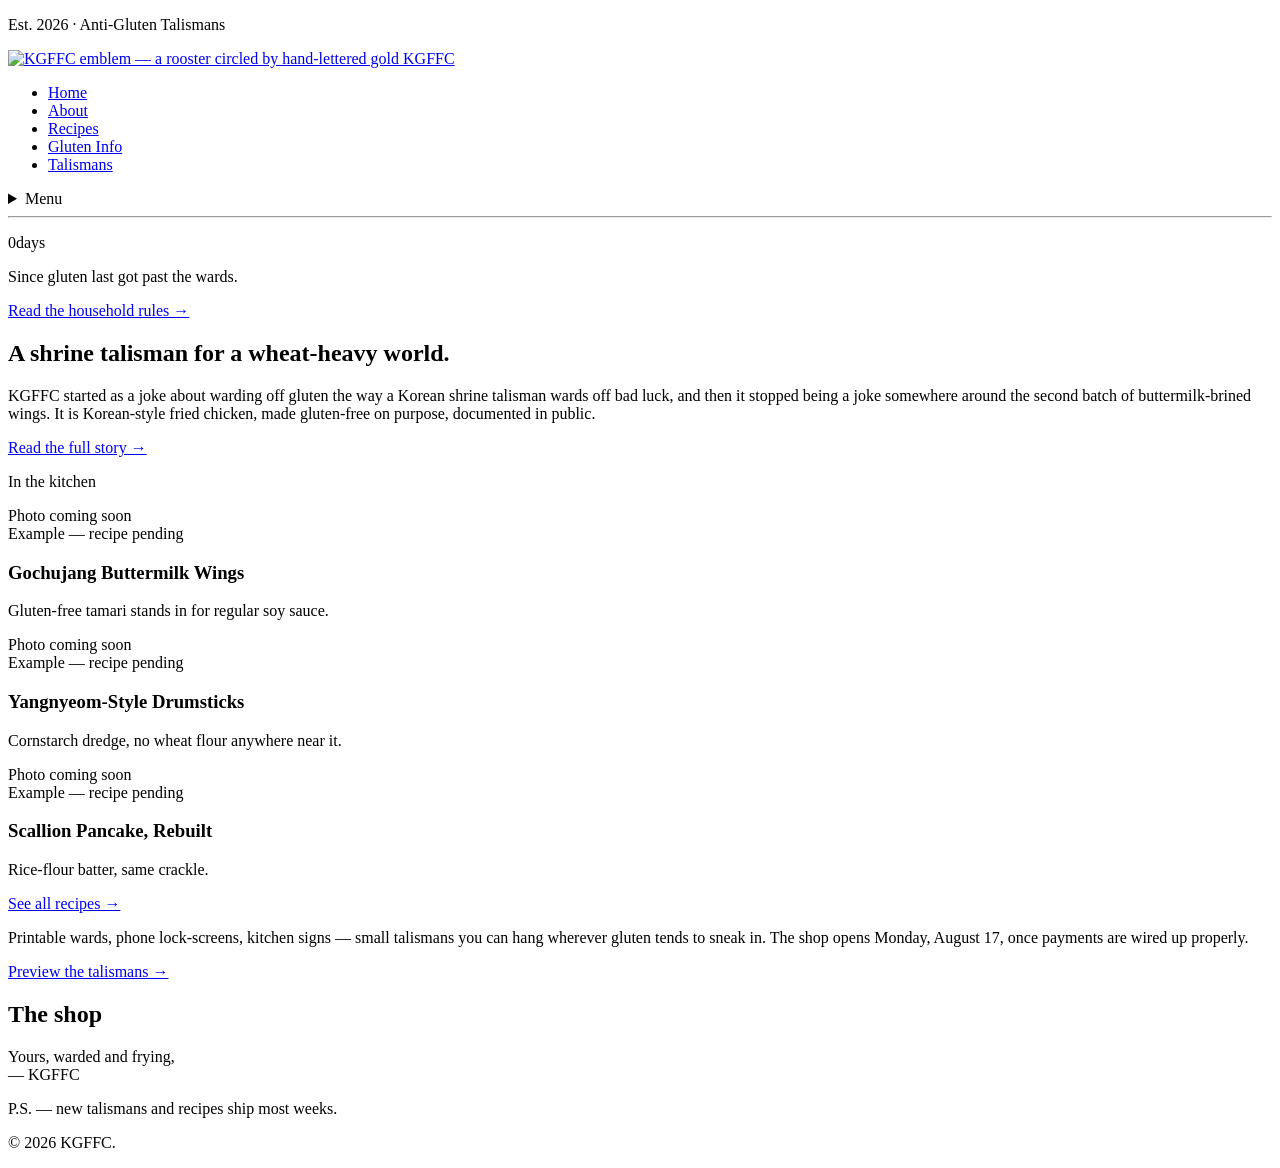
==== public/index.html @ b2c51a89 "Build KGFFC v1: anti-gluten talisman site with live days-since counter Stat-Led homepage with a real" ====
<!doctype html>
<html lang="en">
<head>
<meta charset="utf-8">
<meta name="viewport" content="width=device-width, initial-scale=1, viewport-fit=cover">
<title>KGFFC — Anti-Gluten Talismans</title>
<meta name="description" content="Korean-style gluten-free fried chicken, anti-gluten talismans, and a running count of the days since gluten last won.">
<link rel="icon" href="/logo.png">
<link rel="stylesheet" href="/css/style.css">
</head>
<body>

<header class="nav-mast">
  <p class="mast-line">Est. 2026 · Anti-Gluten Talismans</p>
  <a class="mast-brand" href="/">
    <img class="mast-logo" src="/logo.png" alt="KGFFC emblem — a rooster circled by hand-lettered gold" width="44" height="44">
    <span class="mast-name">KGFFC</span>
  </a>
  <nav class="mast-nav" aria-label="Primary">
    <ul>
      <li><a href="/" aria-current="page">Home</a></li>
      <li><a href="/about.html">About</a></li>
      <li><a href="/recipes.html">Recipes</a></li>
      <li><a href="/allergy.html">Gluten Info</a></li>
      <li><a href="/talismans.html">Talismans</a></li>
    </ul>
  </nav>
  <details class="mast-menu">
    <summary>Menu</summary>
    <ul>
      <li><a href="/" aria-current="page">Home</a></li>
      <li><a href="/about.html">About</a></li>
      <li><a href="/recipes.html">Recipes</a></li>
      <li><a href="/allergy.html">Gluten Info</a></li>
      <li><a href="/talismans.html">Talismans</a></li>
    </ul>
  </details>
  <hr class="mast-rule double" aria-hidden="true">
</header>

<main>

  <section class="hero-stat">
    <p class="figure tnum" data-counter aria-live="polite">0<span class="unit">days</span></p>
    <p class="qualifier">Since gluten last got past the wards.</p>
    <a class="cta-outline" href="/allergy.html">Read the household rules →</a>
  </section>

  <section class="reveal" style="--i: 0">
    <div class="container">
      <div class="head-hanging">
        <h2>A shrine talisman for a wheat-heavy world.</h2>
      </div>
      <div class="prose">
        <p>KGFFC started as a joke about warding off gluten the way a Korean shrine talisman wards off bad luck, and then it stopped being a joke somewhere around the second batch of buttermilk-brined wings. It is Korean-style fried chicken, made gluten-free on purpose, documented in public.</p>
        <p><a class="link-arrow" href="/about.html">Read the full story →</a></p>
      </div>
    </div>
  </section>

  <section class="reveal" style="--i: 1">
    <div class="container">
      <p class="head-inline">In the kitchen</p>
      <div class="card-grid">
        <article class="card">
          <div class="card__media">Photo coming soon</div>
          <span class="badge">Example — recipe pending</span>
          <h3 class="card__title">Gochujang Buttermilk Wings</h3>
          <p class="card__meta">Gluten-free tamari stands in for regular soy sauce.</p>
        </article>
        <article class="card">
          <div class="card__media">Photo coming soon</div>
          <span class="badge">Example — recipe pending</span>
          <h3 class="card__title">Yangnyeom-Style Drumsticks</h3>
          <p class="card__meta">Cornstarch dredge, no wheat flour anywhere near it.</p>
        </article>
        <article class="card">
          <div class="card__media">Photo coming soon</div>
          <span class="badge">Example — recipe pending</span>
          <h3 class="card__title">Scallion Pancake, Rebuilt</h3>
          <p class="card__meta">Rice-flour batter, same crackle.</p>
        </article>
      </div>
      <p style="margin-top: var(--space-lg);"><a class="link-arrow" href="/recipes.html">See all recipes →</a></p>
    </div>
  </section>

  <section class="reveal" style="--i: 2">
    <div class="container head-bottom">
      <div class="head-bottom__body prose">
        <p>Printable wards, phone lock-screens, kitchen signs — small talismans you can hang wherever gluten tends to sneak in. The shop opens Monday, August&nbsp;17, once payments are wired up properly.</p>
        <p><a class="link-arrow" href="/talismans.html">Preview the talismans →</a></p>
      </div>
      <h2 class="head-bottom__label">The shop</h2>
    </div>
  </section>

</main>

<footer class="foot-letter">
  <p class="foot-letter__close">Yours, warded and frying,<br><span class="foot-letter__sign">— KGFFC</span></p>
  <p class="foot-letter__ps">P.S. — new talismans and recipes ship most weeks.</p>
  <p class="foot-letter__copy">© 2026 KGFFC.</p>
</footer>

<script src="/js/main.js"></script>
</body>
</html>
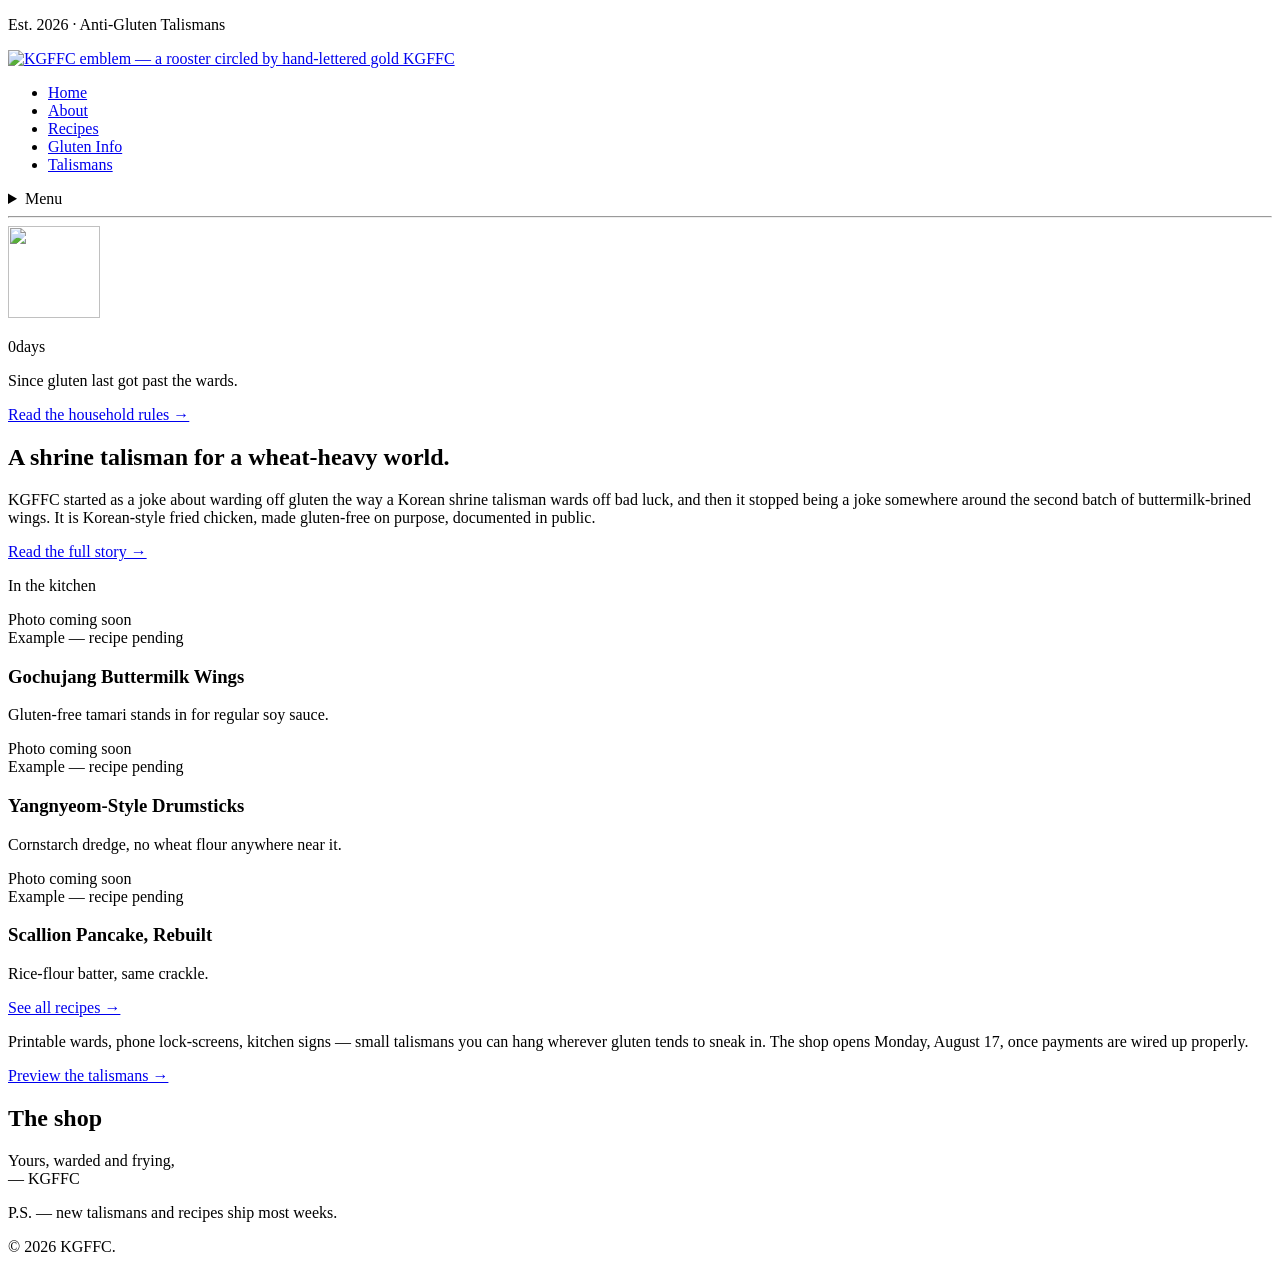
==== commit 75e851cb: "Make logo the brand anchor: large stacked masthead emblem + hero seal on home" ====
--- a/public/index.html
+++ b/public/index.html
@@ -13,7 +13,7 @@
 <header class="nav-mast">
   <p class="mast-line">Est. 2026 · Anti-Gluten Talismans</p>
   <a class="mast-brand" href="/">
-    <img class="mast-logo" src="/logo.png" alt="KGFFC emblem — a rooster circled by hand-lettered gold" width="44" height="44">
+    <img class="mast-logo" src="/logo.png" alt="KGFFC emblem — a rooster circled by hand-lettered gold" width="128" height="128">
     <span class="mast-name">KGFFC</span>
   </a>
   <nav class="mast-nav" aria-label="Primary">
@@ -41,6 +41,7 @@
 <main>
 
   <section class="hero-stat">
+    <img class="hero-seal" src="/logo.png" alt="" width="92" height="92">
     <p class="figure tnum" data-counter aria-live="polite">0<span class="unit">days</span></p>
     <p class="qualifier">Since gluten last got past the wards.</p>
     <a class="cta-outline" href="/allergy.html">Read the household rules →</a>
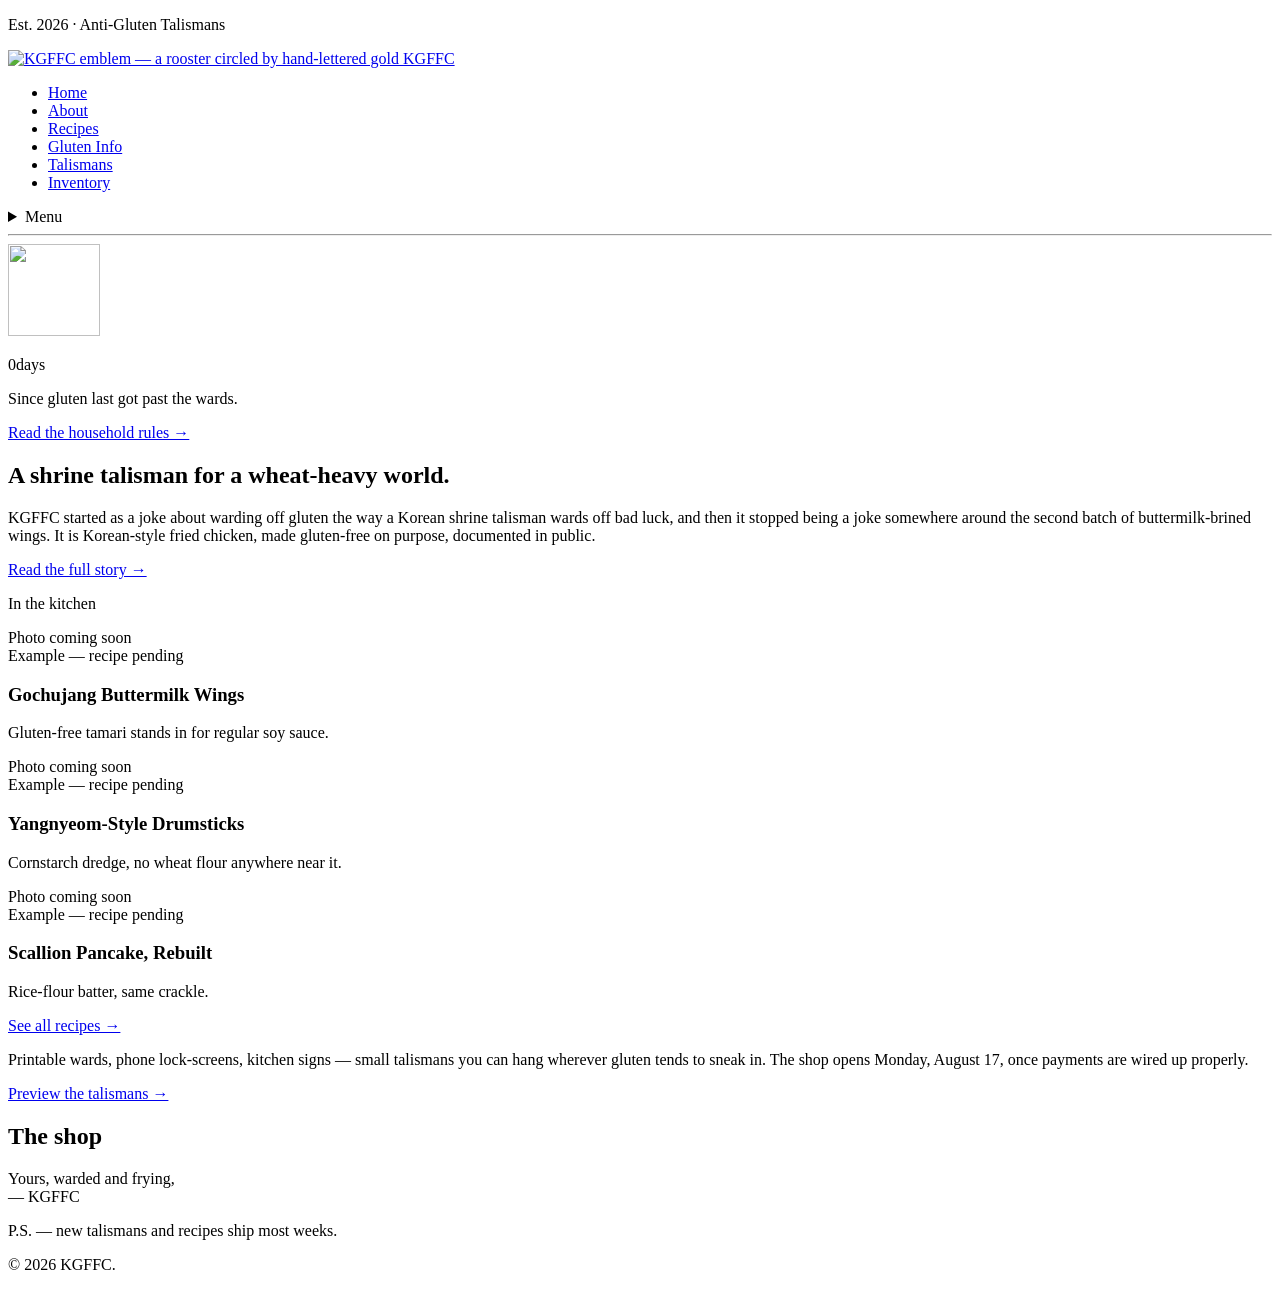
==== commit 00fcb21e: "Add Inventory link to the nav on all pages" ====
--- a/public/index.html
+++ b/public/index.html
@@ -1,109 +1,111 @@
-<!doctype html>
-<html lang="en">
-<head>
-<meta charset="utf-8">
-<meta name="viewport" content="width=device-width, initial-scale=1, viewport-fit=cover">
-<title>KGFFC — Anti-Gluten Talismans</title>
-<meta name="description" content="Korean-style gluten-free fried chicken, anti-gluten talismans, and a running count of the days since gluten last won.">
-<link rel="icon" href="/logo.png">
-<link rel="stylesheet" href="/css/style.css">
-</head>
-<body>
-
-<header class="nav-mast">
-  <p class="mast-line">Est. 2026 · Anti-Gluten Talismans</p>
-  <a class="mast-brand" href="/">
-    <img class="mast-logo" src="/logo.png" alt="KGFFC emblem — a rooster circled by hand-lettered gold" width="128" height="128">
-    <span class="mast-name">KGFFC</span>
-  </a>
-  <nav class="mast-nav" aria-label="Primary">
-    <ul>
-      <li><a href="/" aria-current="page">Home</a></li>
-      <li><a href="/about.html">About</a></li>
-      <li><a href="/recipes.html">Recipes</a></li>
-      <li><a href="/allergy.html">Gluten Info</a></li>
-      <li><a href="/talismans.html">Talismans</a></li>
-    </ul>
-  </nav>
-  <details class="mast-menu">
-    <summary>Menu</summary>
-    <ul>
-      <li><a href="/" aria-current="page">Home</a></li>
-      <li><a href="/about.html">About</a></li>
-      <li><a href="/recipes.html">Recipes</a></li>
-      <li><a href="/allergy.html">Gluten Info</a></li>
-      <li><a href="/talismans.html">Talismans</a></li>
-    </ul>
-  </details>
-  <hr class="mast-rule double" aria-hidden="true">
-</header>
-
-<main>
-
-  <section class="hero-stat">
-    <img class="hero-seal" src="/logo.png" alt="" width="92" height="92">
-    <p class="figure tnum" data-counter aria-live="polite">0<span class="unit">days</span></p>
-    <p class="qualifier">Since gluten last got past the wards.</p>
-    <a class="cta-outline" href="/allergy.html">Read the household rules →</a>
-  </section>
-
-  <section class="reveal" style="--i: 0">
-    <div class="container">
-      <div class="head-hanging">
-        <h2>A shrine talisman for a wheat-heavy world.</h2>
-      </div>
-      <div class="prose">
-        <p>KGFFC started as a joke about warding off gluten the way a Korean shrine talisman wards off bad luck, and then it stopped being a joke somewhere around the second batch of buttermilk-brined wings. It is Korean-style fried chicken, made gluten-free on purpose, documented in public.</p>
-        <p><a class="link-arrow" href="/about.html">Read the full story →</a></p>
-      </div>
-    </div>
-  </section>
-
-  <section class="reveal" style="--i: 1">
-    <div class="container">
-      <p class="head-inline">In the kitchen</p>
-      <div class="card-grid">
-        <article class="card">
-          <div class="card__media">Photo coming soon</div>
-          <span class="badge">Example — recipe pending</span>
-          <h3 class="card__title">Gochujang Buttermilk Wings</h3>
-          <p class="card__meta">Gluten-free tamari stands in for regular soy sauce.</p>
-        </article>
-        <article class="card">
-          <div class="card__media">Photo coming soon</div>
-          <span class="badge">Example — recipe pending</span>
-          <h3 class="card__title">Yangnyeom-Style Drumsticks</h3>
-          <p class="card__meta">Cornstarch dredge, no wheat flour anywhere near it.</p>
-        </article>
-        <article class="card">
-          <div class="card__media">Photo coming soon</div>
-          <span class="badge">Example — recipe pending</span>
-          <h3 class="card__title">Scallion Pancake, Rebuilt</h3>
-          <p class="card__meta">Rice-flour batter, same crackle.</p>
-        </article>
-      </div>
-      <p style="margin-top: var(--space-lg);"><a class="link-arrow" href="/recipes.html">See all recipes →</a></p>
-    </div>
-  </section>
-
-  <section class="reveal" style="--i: 2">
-    <div class="container head-bottom">
-      <div class="head-bottom__body prose">
-        <p>Printable wards, phone lock-screens, kitchen signs — small talismans you can hang wherever gluten tends to sneak in. The shop opens Monday, August&nbsp;17, once payments are wired up properly.</p>
-        <p><a class="link-arrow" href="/talismans.html">Preview the talismans →</a></p>
-      </div>
-      <h2 class="head-bottom__label">The shop</h2>
-    </div>
-  </section>
-
-</main>
-
-<footer class="foot-letter">
-  <p class="foot-letter__close">Yours, warded and frying,<br><span class="foot-letter__sign">— KGFFC</span></p>
-  <p class="foot-letter__ps">P.S. — new talismans and recipes ship most weeks.</p>
-  <p class="foot-letter__copy">© 2026 KGFFC.</p>
-</footer>
-
-<script src="/js/main.js"></script>
-</body>
-</html>
+<!doctype html>
+<html lang="en">
+<head>
+<meta charset="utf-8">
+<meta name="viewport" content="width=device-width, initial-scale=1, viewport-fit=cover">
+<title>KGFFC — Anti-Gluten Talismans</title>
+<meta name="description" content="Korean-style gluten-free fried chicken, anti-gluten talismans, and a running count of the days since gluten last won.">
+<link rel="icon" href="/logo.png">
+<link rel="stylesheet" href="/css/style.css">
+</head>
+<body>
+
+<header class="nav-mast">
+  <p class="mast-line">Est. 2026 · Anti-Gluten Talismans</p>
+  <a class="mast-brand" href="/">
+    <img class="mast-logo" src="/logo.png" alt="KGFFC emblem — a rooster circled by hand-lettered gold" width="128" height="128">
+    <span class="mast-name">KGFFC</span>
+  </a>
+  <nav class="mast-nav" aria-label="Primary">
+    <ul>
+      <li><a href="/" aria-current="page">Home</a></li>
+      <li><a href="/about.html">About</a></li>
+      <li><a href="/recipes.html">Recipes</a></li>
+      <li><a href="/allergy.html">Gluten Info</a></li>
+      <li><a href="/talismans.html">Talismans</a></li>
+      <li><a href="/inventory/">Inventory</a></li>
+    </ul>
+  </nav>
+  <details class="mast-menu">
+    <summary>Menu</summary>
+    <ul>
+      <li><a href="/" aria-current="page">Home</a></li>
+      <li><a href="/about.html">About</a></li>
+      <li><a href="/recipes.html">Recipes</a></li>
+      <li><a href="/allergy.html">Gluten Info</a></li>
+      <li><a href="/talismans.html">Talismans</a></li>
+      <li><a href="/inventory/">Inventory</a></li>
+    </ul>
+  </details>
+  <hr class="mast-rule double" aria-hidden="true">
+</header>
+
+<main>
+
+  <section class="hero-stat">
+    <img class="hero-seal" src="/logo.png" alt="" width="92" height="92">
+    <p class="figure tnum" data-counter aria-live="polite">0<span class="unit">days</span></p>
+    <p class="qualifier">Since gluten last got past the wards.</p>
+    <a class="cta-outline" href="/allergy.html">Read the household rules →</a>
+  </section>
+
+  <section class="reveal" style="--i: 0">
+    <div class="container">
+      <div class="head-hanging">
+        <h2>A shrine talisman for a wheat-heavy world.</h2>
+      </div>
+      <div class="prose">
+        <p>KGFFC started as a joke about warding off gluten the way a Korean shrine talisman wards off bad luck, and then it stopped being a joke somewhere around the second batch of buttermilk-brined wings. It is Korean-style fried chicken, made gluten-free on purpose, documented in public.</p>
+        <p><a class="link-arrow" href="/about.html">Read the full story →</a></p>
+      </div>
+    </div>
+  </section>
+
+  <section class="reveal" style="--i: 1">
+    <div class="container">
+      <p class="head-inline">In the kitchen</p>
+      <div class="card-grid">
+        <article class="card">
+          <div class="card__media">Photo coming soon</div>
+          <span class="badge">Example — recipe pending</span>
+          <h3 class="card__title">Gochujang Buttermilk Wings</h3>
+          <p class="card__meta">Gluten-free tamari stands in for regular soy sauce.</p>
+        </article>
+        <article class="card">
+          <div class="card__media">Photo coming soon</div>
+          <span class="badge">Example — recipe pending</span>
+          <h3 class="card__title">Yangnyeom-Style Drumsticks</h3>
+          <p class="card__meta">Cornstarch dredge, no wheat flour anywhere near it.</p>
+        </article>
+        <article class="card">
+          <div class="card__media">Photo coming soon</div>
+          <span class="badge">Example — recipe pending</span>
+          <h3 class="card__title">Scallion Pancake, Rebuilt</h3>
+          <p class="card__meta">Rice-flour batter, same crackle.</p>
+        </article>
+      </div>
+      <p style="margin-top: var(--space-lg);"><a class="link-arrow" href="/recipes.html">See all recipes →</a></p>
+    </div>
+  </section>
+
+  <section class="reveal" style="--i: 2">
+    <div class="container head-bottom">
+      <div class="head-bottom__body prose">
+        <p>Printable wards, phone lock-screens, kitchen signs — small talismans you can hang wherever gluten tends to sneak in. The shop opens Monday, August&nbsp;17, once payments are wired up properly.</p>
+        <p><a class="link-arrow" href="/talismans.html">Preview the talismans →</a></p>
+      </div>
+      <h2 class="head-bottom__label">The shop</h2>
+    </div>
+  </section>
+
+</main>
+
+<footer class="foot-letter">
+  <p class="foot-letter__close">Yours, warded and frying,<br><span class="foot-letter__sign">— KGFFC</span></p>
+  <p class="foot-letter__ps">P.S. — new talismans and recipes ship most weeks.</p>
+  <p class="foot-letter__copy">© 2026 KGFFC.</p>
+</footer>
+
+<script src="/js/main.js"></script>
+</body>
+</html>
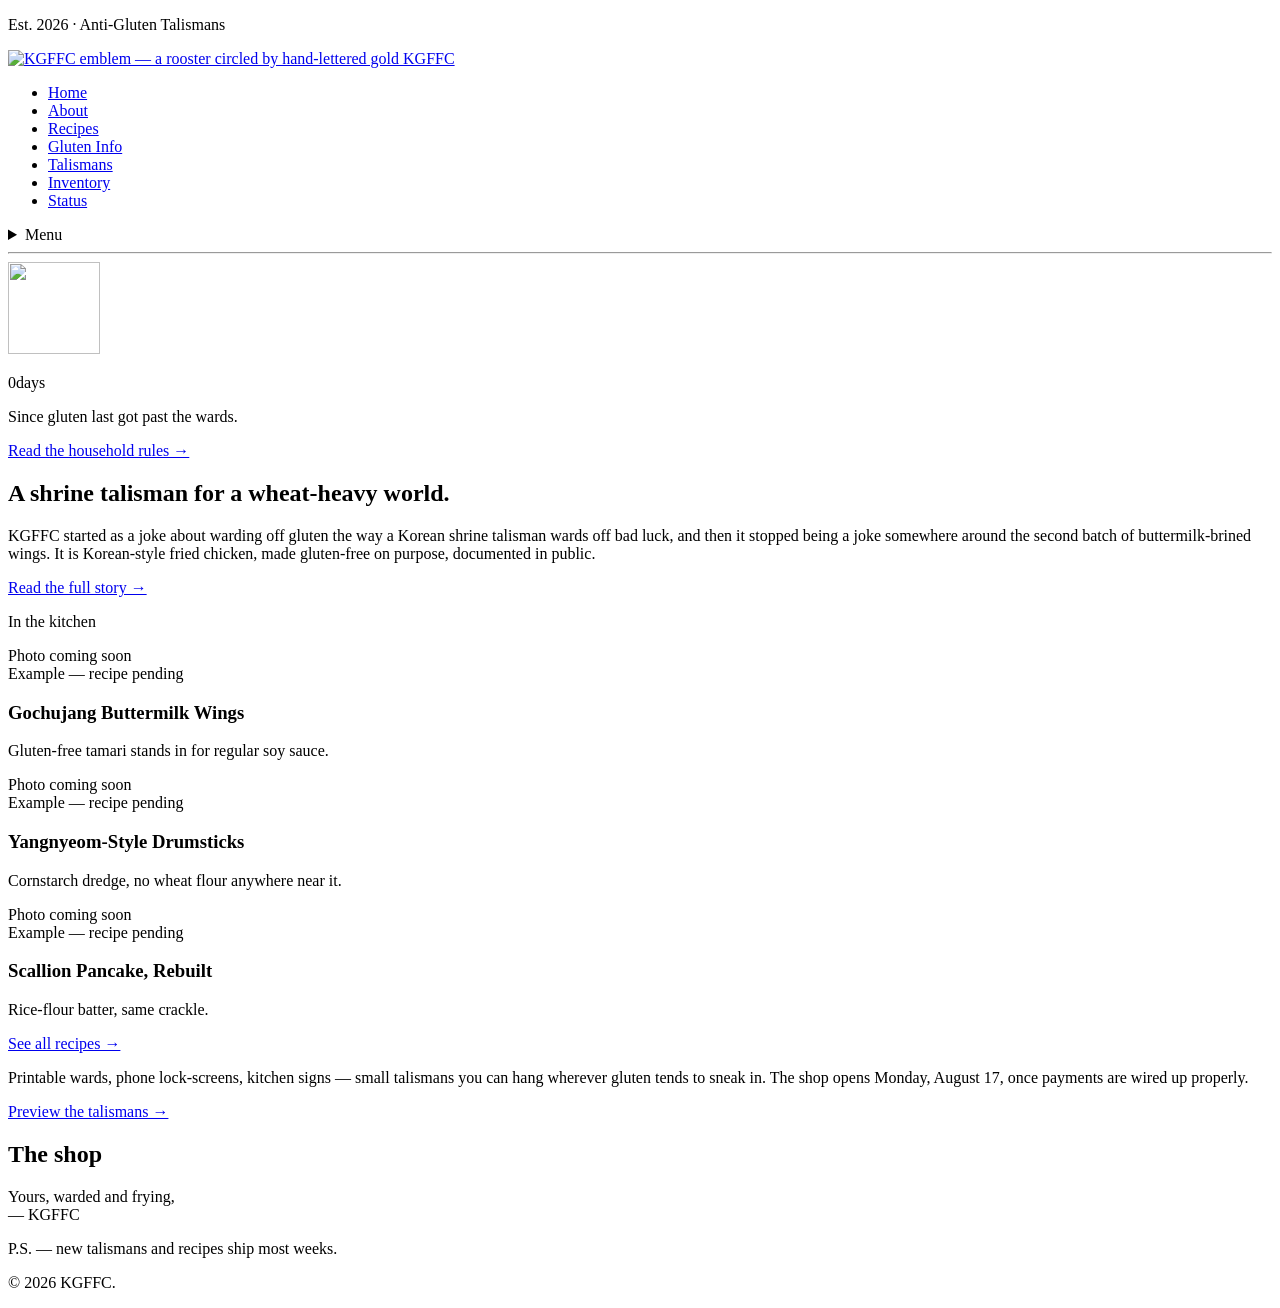
==== commit f5a4a1a0: "Add Status link to the nav on all pages" ====
--- a/public/index.html
+++ b/public/index.html
@@ -24,6 +24,7 @@
       <li><a href="/allergy.html">Gluten Info</a></li>
       <li><a href="/talismans.html">Talismans</a></li>
       <li><a href="/inventory/">Inventory</a></li>
+      <li><a href="/status/">Status</a></li>
     </ul>
   </nav>
   <details class="mast-menu">
@@ -35,6 +36,7 @@
       <li><a href="/allergy.html">Gluten Info</a></li>
       <li><a href="/talismans.html">Talismans</a></li>
       <li><a href="/inventory/">Inventory</a></li>
+      <li><a href="/status/">Status</a></li>
     </ul>
   </details>
   <hr class="mast-rule double" aria-hidden="true">
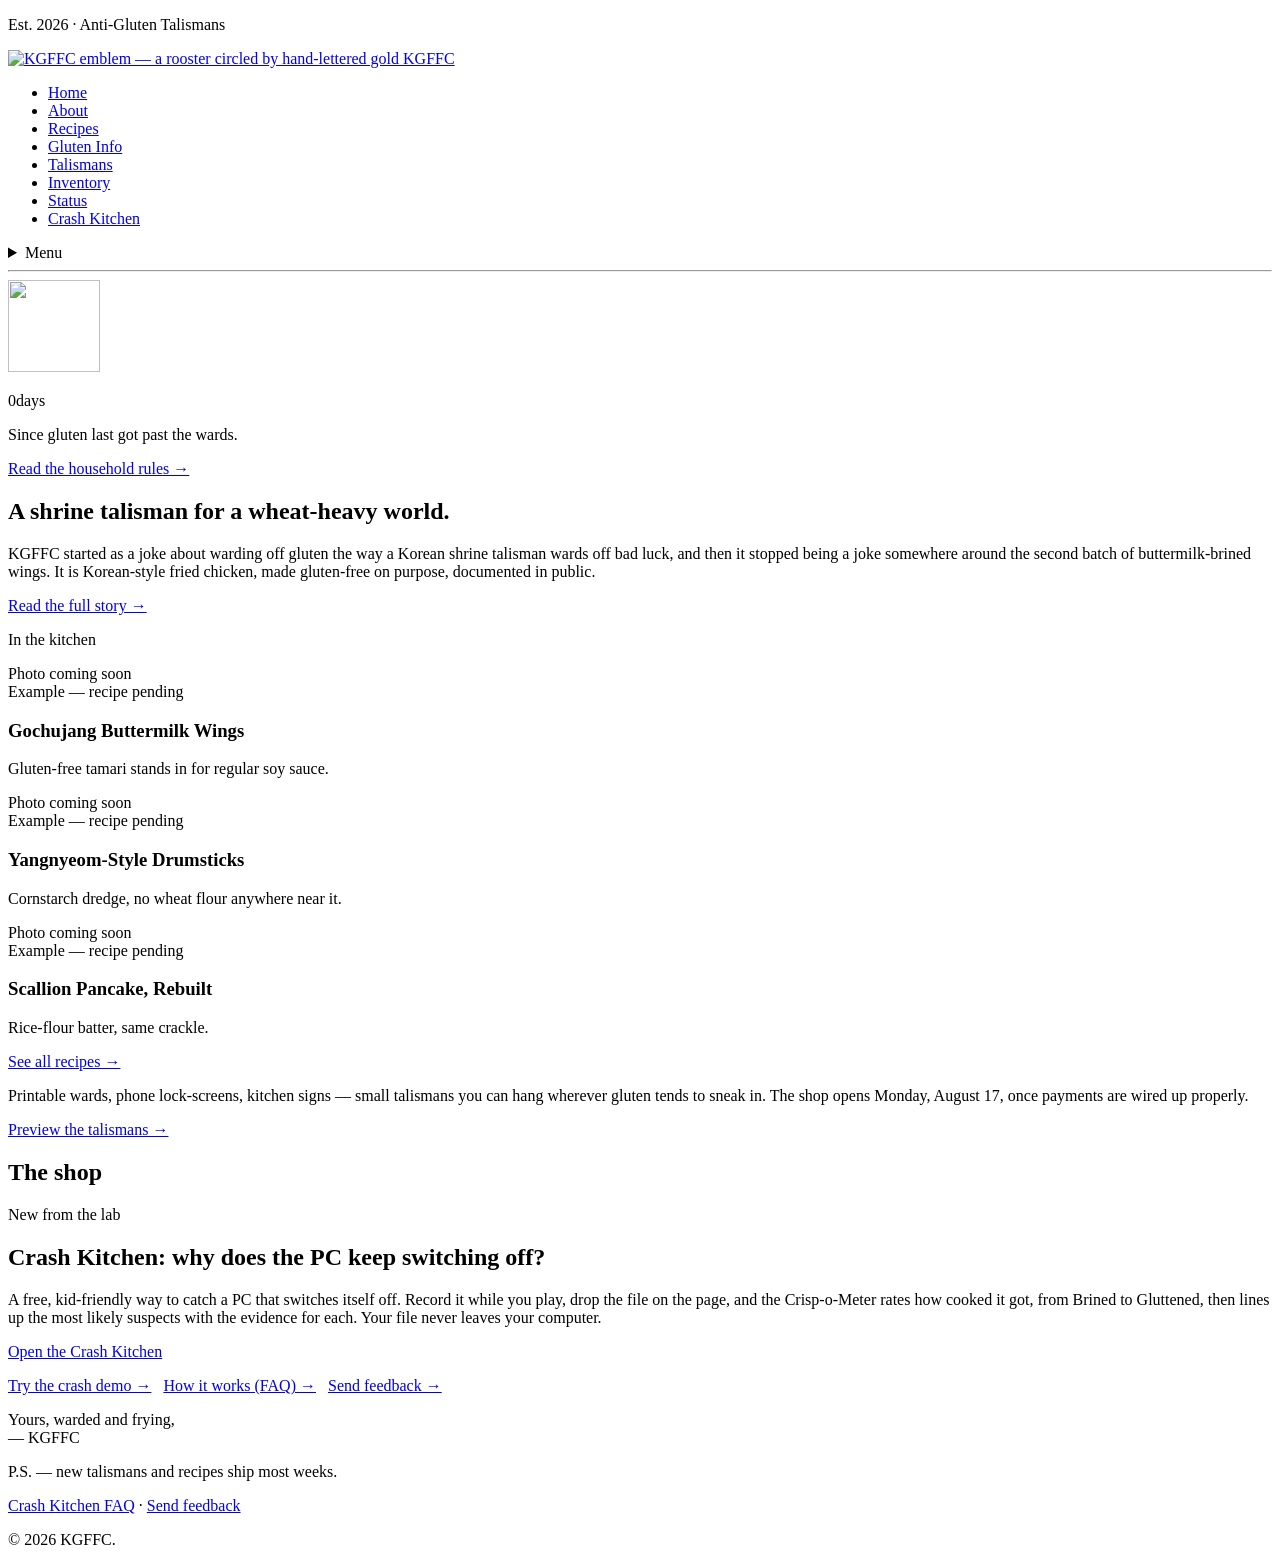
==== commit 22a48c4b: "Add Crash Kitchen, FAQ, feedback form and no-gluten sign Crash Kitchen (/crash/): a kid-friendly way" ====
--- a/public/index.html
+++ b/public/index.html
@@ -25,6 +25,8 @@
       <li><a href="/talismans.html">Talismans</a></li>
       <li><a href="/inventory/">Inventory</a></li>
       <li><a href="/status/">Status</a></li>
+
+      <li><a href="/crash/">Crash Kitchen</a></li>
     </ul>
   </nav>
   <details class="mast-menu">
@@ -37,6 +39,8 @@
       <li><a href="/talismans.html">Talismans</a></li>
       <li><a href="/inventory/">Inventory</a></li>
       <li><a href="/status/">Status</a></li>
+
+      <li><a href="/crash/">Crash Kitchen</a></li>
     </ul>
   </details>
   <hr class="mast-rule double" aria-hidden="true">
@@ -100,11 +104,25 @@
     </div>
   </section>
 
+  <section class="reveal" style="--i: 3">
+    <div class="container">
+      <p class="head-inline">New from the lab</p>
+      <div class="prose">
+        <h2>Crash Kitchen: why does the PC keep switching off?</h2>
+        <p>A free, kid-friendly way to catch a PC that switches itself off. Record it while you play, drop the file on the page, and the Crisp-o-Meter rates how cooked it got, from Brined to Gluttened, then lines up the most likely suspects with the evidence for each. Your file never leaves your computer.</p>
+        <p><a class="cta-outline" href="/crash/">Open the Crash Kitchen</a></p>
+        <p><a class="link-arrow" href="/crash/#demo=crash">Try the crash demo →</a> &nbsp; <a class="link-arrow" href="/crash/faq.html">How it works (FAQ) →</a> &nbsp; <a class="link-arrow" href="/feedback.html">Send feedback →</a></p>
+      </div>
+    </div>
+  </section>
+
 </main>
 
 <footer class="foot-letter">
   <p class="foot-letter__close">Yours, warded and frying,<br><span class="foot-letter__sign">— KGFFC</span></p>
   <p class="foot-letter__ps">P.S. — new talismans and recipes ship most weeks.</p>
+  <p class="foot-letter__links"><a href="/crash/faq.html">Crash Kitchen FAQ</a> · <a href="/feedback.html">Send feedback</a></p>
+
   <p class="foot-letter__copy">© 2026 KGFFC.</p>
 </footer>
 
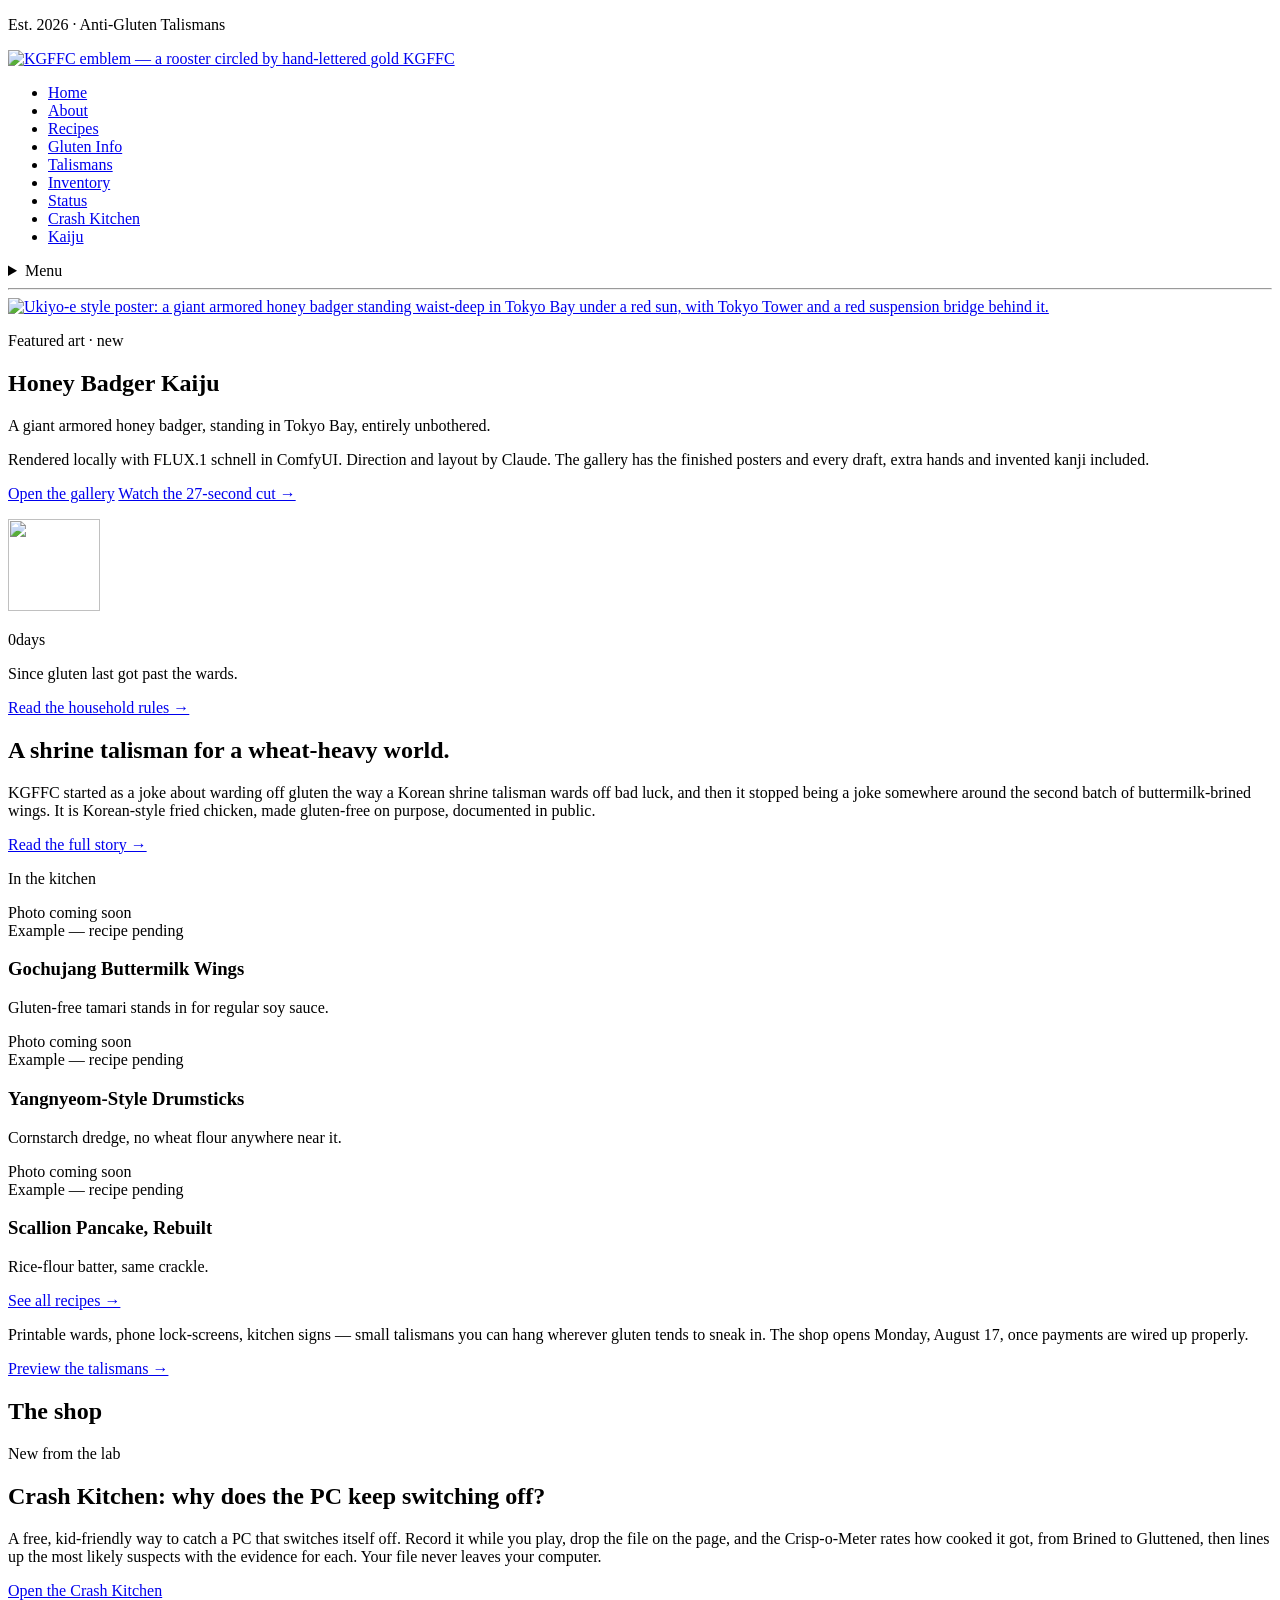
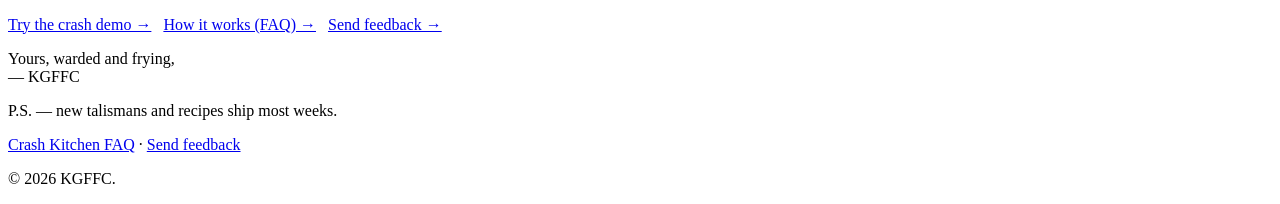
==== commit 58f2c923: "Add Honey Badger Kaiju feature and gallery Front page now leads with the kaiju poster. New /kaiju/ l" ====
--- a/public/index.html
+++ b/public/index.html
@@ -5,8 +5,19 @@
 <meta name="viewport" content="width=device-width, initial-scale=1, viewport-fit=cover">
 <title>KGFFC — Anti-Gluten Talismans</title>
 <meta name="description" content="Korean-style gluten-free fried chicken, anti-gluten talismans, and a running count of the days since gluten last won.">
+<meta property="og:type" content="website">
+<meta property="og:site_name" content="KGFFC">
+<meta property="og:title" content="Honey Badger Kaiju — KGFFC">
+<meta property="og:description" content="A giant armored honey badger in Tokyo Bay, entirely unbothered. 32 renders, drafts included, made locally with FLUX.1 schnell in ComfyUI.">
+<meta property="og:url" content="https://kgffc.net/">
+<meta property="og:image" content="https://kgffc.net/kaiju/og.jpg">
+<meta property="og:image:width" content="1200">
+<meta property="og:image:height" content="630">
+<meta property="og:image:alt" content="Honey Badger Kaiju: an armored honey badger standing in Tokyo Bay in front of a red sun, next to the title.">
+<meta name="twitter:card" content="summary_large_image">
 <link rel="icon" href="/logo.png">
 <link rel="stylesheet" href="/css/style.css">
+<link rel="stylesheet" href="/css/kaiju.css">
 </head>
 <body>
 
@@ -27,6 +38,7 @@
       <li><a href="/status/">Status</a></li>
 
       <li><a href="/crash/">Crash Kitchen</a></li>
+      <li><a href="/kaiju/">Kaiju</a></li>
     </ul>
   </nav>
   <details class="mast-menu">
@@ -41,12 +53,29 @@
       <li><a href="/status/">Status</a></li>
 
       <li><a href="/crash/">Crash Kitchen</a></li>
+      <li><a href="/kaiju/">Kaiju</a></li>
     </ul>
   </details>
   <hr class="mast-rule double" aria-hidden="true">
 </header>
 
 <main>
+
+  <section class="feature-kaiju reveal" style="--i: 0" aria-labelledby="kaiju-title">
+    <div class="container feature-kaiju__grid">
+      <a class="feature-kaiju__art" href="/kaiju/">
+        <img src="/kaiju/img/full/hero.webp" width="1080" height="1350" fetchpriority="high" decoding="async"
+             alt="Ukiyo-e style poster: a giant armored honey badger standing waist-deep in Tokyo Bay under a red sun, with Tokyo Tower and a red suspension bridge behind it.">
+      </a>
+      <div class="feature-kaiju__text">
+        <p class="head-inline">Featured art · new</p>
+        <h2 id="kaiju-title">Honey Badger Kaiju</h2>
+        <p class="kaiju-lede">A giant armored honey badger, standing in Tokyo Bay, entirely unbothered.</p>
+        <p>Rendered locally with FLUX.1 schnell in ComfyUI. Direction and layout by Claude. The gallery has the finished posters and every draft, extra hands and invented kanji included.</p>
+        <p class="kaiju-actions"><a class="cta-outline" href="/kaiju/">Open the gallery</a> <a class="link-arrow" href="/kaiju/#video">Watch the 27-second cut →</a></p>
+      </div>
+    </div>
+  </section>
 
   <section class="hero-stat">
     <img class="hero-seal" src="/logo.png" alt="" width="92" height="92">
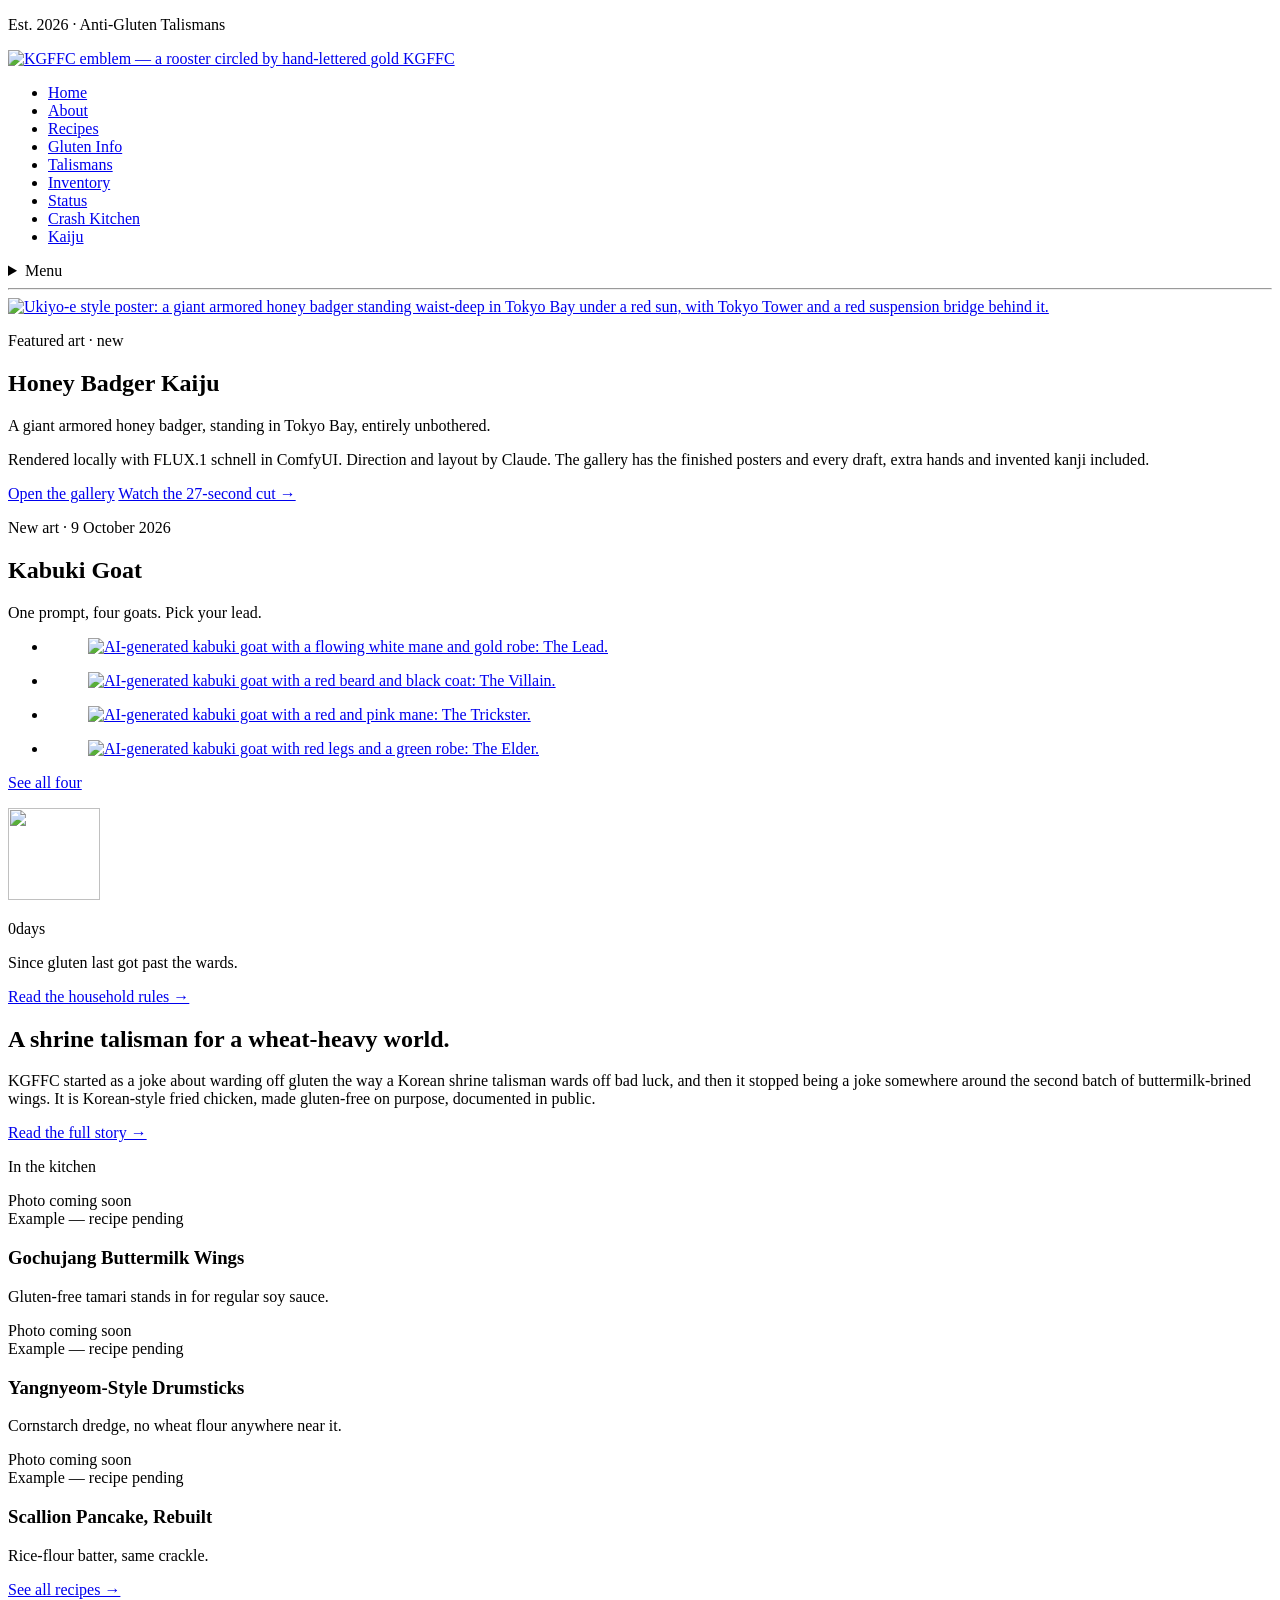
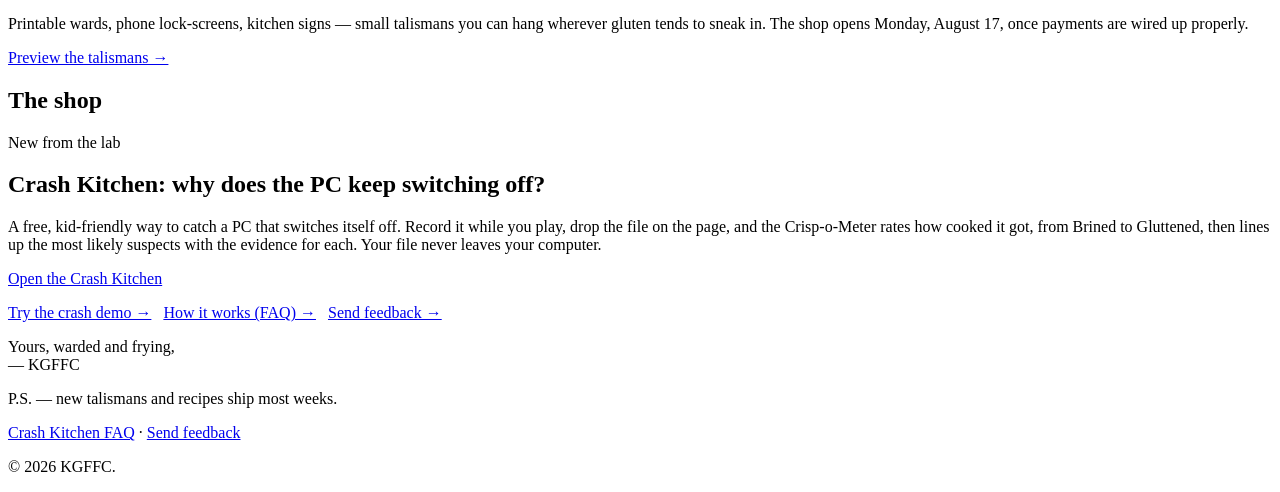
==== commit 6f8e783f: "Add Kabuki Goat gallery (9 October 2026) New /kabuki/ page with four kabuki goat renders, dated 9 Oc" ====
--- a/public/index.html
+++ b/public/index.html
@@ -74,6 +74,21 @@
         <p>Rendered locally with FLUX.1 schnell in ComfyUI. Direction and layout by Claude. The gallery has the finished posters and every draft, extra hands and invented kanji included.</p>
         <p class="kaiju-actions"><a class="cta-outline" href="/kaiju/">Open the gallery</a> <a class="link-arrow" href="/kaiju/#video">Watch the 27-second cut →</a></p>
       </div>
+    </div>
+  </section>
+
+  <section class="feature-kaiju feature-kabuki reveal" style="--i: 0" aria-labelledby="kabuki-title">
+    <div class="container">
+      <p class="head-inline">New art · <time datetime="2026-10-09">9 October 2026</time></p>
+      <h2 id="kabuki-title">Kabuki Goat</h2>
+      <p class="kaiju-lede">One prompt, four goats. Pick your lead.</p>
+      <ul class="gallery-grid" style="grid-template-columns: repeat(auto-fit, minmax(8rem, 1fr)); max-width: 40rem;">
+<li><figure><a href="/kabuki/"><img src="/kabuki/img/thumb/goat-1.webp" width="460" height="575" loading="lazy" decoding="async" alt="AI-generated kabuki goat with a flowing white mane and gold robe: The Lead."></a></figure></li>
+<li><figure><a href="/kabuki/"><img src="/kabuki/img/thumb/goat-2.webp" width="460" height="575" loading="lazy" decoding="async" alt="AI-generated kabuki goat with a red beard and black coat: The Villain."></a></figure></li>
+<li><figure><a href="/kabuki/"><img src="/kabuki/img/thumb/goat-3.webp" width="460" height="575" loading="lazy" decoding="async" alt="AI-generated kabuki goat with a red and pink mane: The Trickster."></a></figure></li>
+<li><figure><a href="/kabuki/"><img src="/kabuki/img/thumb/goat-4.webp" width="460" height="575" loading="lazy" decoding="async" alt="AI-generated kabuki goat with red legs and a green robe: The Elder."></a></figure></li>
+</ul>
+      <p class="kaiju-actions"><a class="cta-outline" href="/kabuki/">See all four</a></p>
     </div>
   </section>
 
